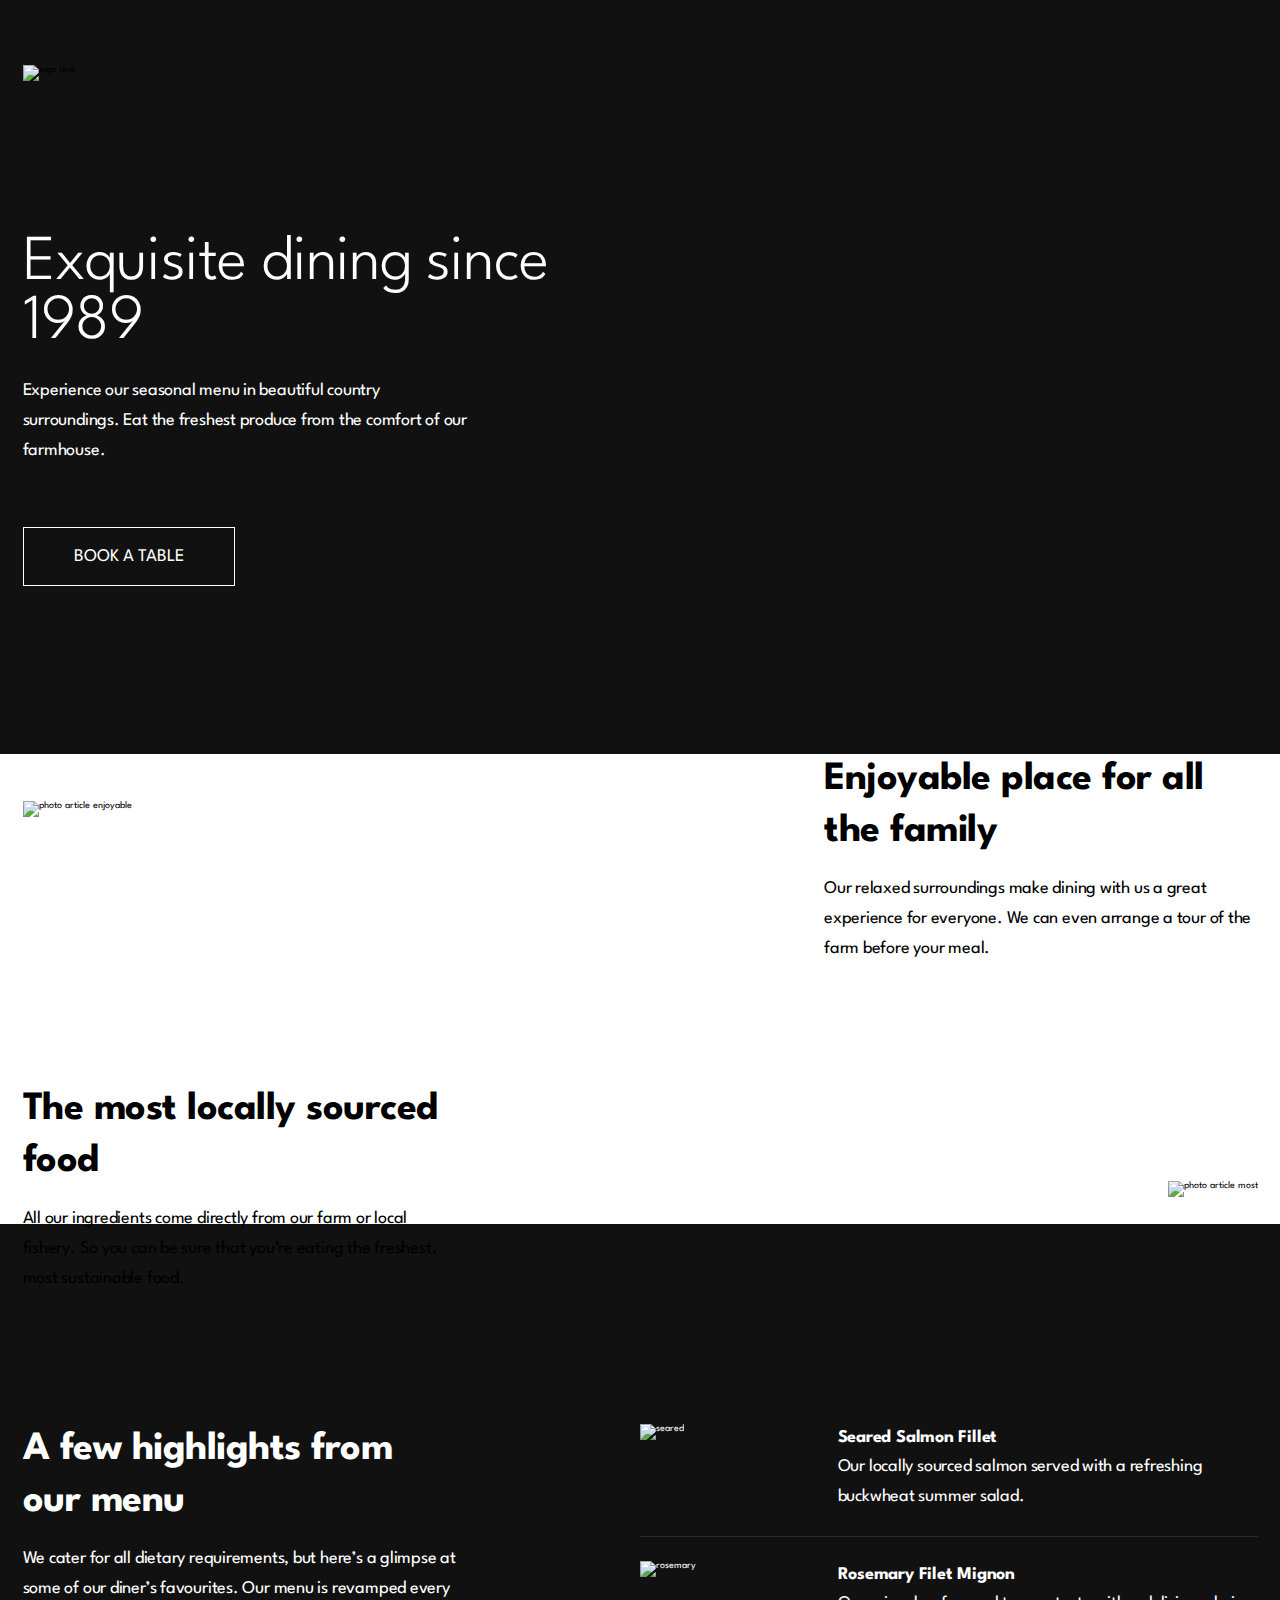
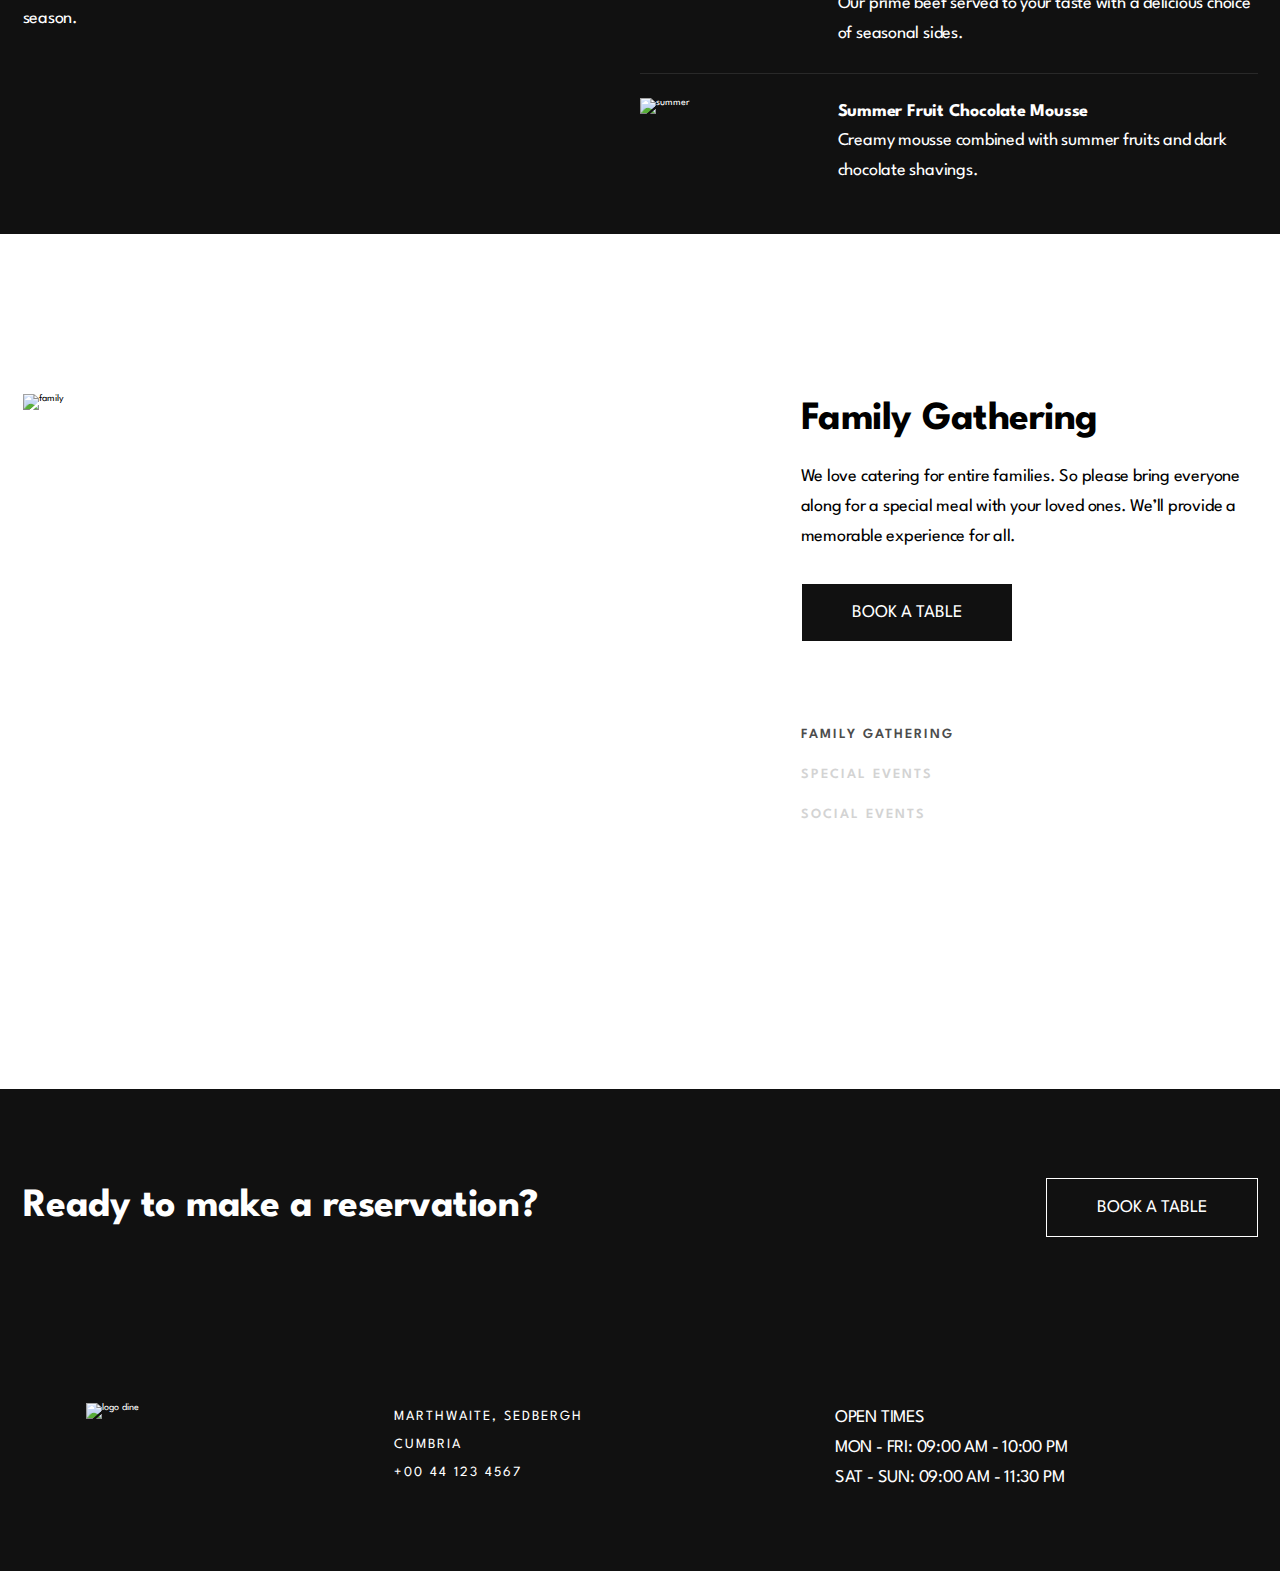
==== index.html @ a7078337 "finish tablet mobile" ====
<!DOCTYPE html>
<html lang="en">

<head>
    <meta charset="UTF-8">
    <meta name="viewport" content="width=device-width, initial-scale=1.0">
    <link href="https://fonts.googleapis.com/css2?family=Spartan:wght@100;200;300;400;500;600;700;800;900&display=swap"
        rel="stylesheet">
    <script src="https://code.jquery.com/jquery-3.5.1.slim.js"
        integrity="sha256-DrT5NfxfbHvMHux31Lkhxg42LY6of8TaYyK50jnxRnM=" crossorigin="anonymous"></script>
    <link rel="stylesheet" href="css/style.css">
    <title>Dine Restaurant</title>
</head>

<body>
    <header>
        <div class="background">

            <div class="max-container">

                <div class="title-header">
                    <figure>
                        <img src="img/dine.logo.svg" alt="logo dine">
                    </figure>
                    <h1>Exquisite dining
                        since 1989</h1>

                    <p>
                        Experience our seasonal menu in beautiful country surroundings. Eat the freshest produce from
                        the comfort of our farmhouse.
                    </p>

                </div>
                <a href="#" class="button">BOOK A TABLE</a>
            </div>
        </div>

    </header>

    <main>
        <div class="max-container">
            <article class="enjoy flex">
                <picture>
                    <source media="(max-width: 650px)" srcset="img/mobile/enjoy.png"> 
                    <source media="(max-width: 1024px)" srcset="img/tablet/enjoyable.png">
                     <img src="img/main-page/enjoyable.png" alt="photo article enjoyable">
                  </picture>
              
                <div class="little-article">
                    <h2>Enjoyable place
                        for all the family</h2>

                    <p>
                        Our relaxed surroundings make dining with us a great experience for everyone. We can even
                        arrange a tour of the farm before your meal.
                    </p>
                </div>
            </article>
            <article class="most flex">

                <div class="little-article">
                    <h2>The most locally sourced food</h2>

                    <p>
                        All our ingredients come directly from our farm or local fishery. So you can be sure that you’re
                        eating the freshest, most sustainable food. </p>
                </div>
                <picture>
                    <source media="(max-width: 650px)" srcset="img/mobile/most.png"> 
                    <source media="(max-width: 1024px)" srcset="img/tablet/most.png">
                    <img src="img/main-page/most.png" alt="photo article most">
                </picture>
            </article>

        </div>
        <div class="bg-black">
            <div class="flex highlights max-container">


                <article class="little-article">
                    <h2>A few highlights from our menu</h2>

                    <p>
                        We cater for all dietary requirements, but here’s a glimpse at some of our diner’s favourites.
                        Our menu is revamped every season. </p>
                </article>


                <article class="threearticle">
                    <div class=" flex seared border">
                        <picture>
                            <source media="(max-width: 650px)" srcset="img/mobile/seared.png"> 
                                
                                <img src="img/main-page/seared.png" alt="seared">
                        </picture>
                        <div>
                            <h3>Seared Salmon Fillet</h3>
                            <p>
                                Our locally sourced salmon served with a refreshing buckwheat summer salad.
                            </p>
                        </div>
                    </div>

                    <div class=" flex seared border">
                        <picture>
                            <source media="(max-width: 650px)" srcset="img/mobile/rosemary.png"> 

                            <img src="img/main-page/rosemary.png" alt="rosemary">
                        </picture>
                        <div>
                            <h3>Rosemary Filet Mignon</h3>
                            <p>
                                Our prime beef served to your taste with a delicious choice of seasonal sides.
                            </p>
                        </div>
                    </div>

                    <div class=" flex seared summer">
                        <picture>
                            <source media="(max-width: 650px)" srcset="img/mobile/summer.png"> 
                            <img src="img/main-page/summer.png" alt="summer">
                        </picture>
                        <div>
                            <h3>Summer Fruit Chocolate Mousse</h3>
                            <p>
                                Creamy mousse combined with summer fruits and dark chocolate shavings.
                            </p>
                        </div>
                    </div>
                </article>

            </div>
        </div>

        <div class="bg-family">
            <div class="family max-container flex">
                <picture class="img1">
                    <source media="(max-width: 650px)" srcset="img/mobile/family.png">
                    <source media="(max-width: 1024px)" srcset="img/tablet/family.png">
                    <img  src="img/main-page/family.png" alt="family">
                </picture>
                
                <picture class="none img2">
                    <source media="(max-width: 650px)" srcset="img/mobile/special.png">
                    <source media="(max-width: 1024px)" srcset="img/tablet/special.png">
                    <img  src="img/main-page/special.png" alt="special">
                </picture>
                
                <picture class="none img3">
                    <source media="(max-width: 650px)" srcset="img/mobile/social.png">
                    <source media="(max-width: 1024px)" srcset="img/tablet/social.png">
                    <img  src="img/main-page/social.png" alt="social">
                </picture>
                <article>
                    <div>
                        <h2> Family Gathering </h2>
                        <p>
                            We love catering for entire families. So please bring everyone along for a special meal with
                            your loved ones. We’ll provide a memorable experience for all.
                        </p>
                        <a href="#" class="button"> BOOK A TABLE</a>
                    </div>

                    <div id="myDIV">
                        <a href="#" class="btn btn1 active"> FAMILY GATHERING </a>
                        <a href="#" class="btn btn2"> SPECIAL EVENTS </a>
                        <a href="#" class="btn btn3"> SOCIAL EVENTS </a>
                    </div>
                </article>

            </div>
        </div>
        <div class="bg-reservation">
            <section class=" reservation max-container flex">
                <h2> Ready to make a reservation? </h2>
                <a href="#" class="button"> BOOK A TABLE</a>
            </section>
        </div>
        <div class="bg-footer">
            <footer class="max-container flex">
                <figure>
                    <img src="img/dine.logo.svg" alt="logo dine">
                </figure>
                <article class="flex">
                <div>
                    <address>
                        Marthwaite, Sedbergh
                    </address>

                    <address>
                        Cumbria
                    </address>
                    <address>
                        +00 44 123 4567
                    </address>
                </div>

                <div class="hours">
                    <p> OPEN TIMES</p>
                    <p> MON - FRI: 09:00 AM - 10:00 PM</p>
                    <p> SAT - SUN: 09:00 AM - 11:30 PM</p>

                </div>
            </article>
            </footer>
        </div>

    </main>
    <script src="js/main.js"></script>
    <script src="js/jquery.js"></script>
</body>

</html>
---- css/style.css ----
/*! minireset.css v0.0.6 | MIT License | github.com/jgthms/minireset.css */
html, body, p, ol, ul, li, dl, dt, dd, blockquote, figure, fieldset, legend, textarea, pre, iframe, hr, h1, h2, h3, h4, h5, h6 {
  margin: 0;
  padding: 0;
}

h1, h2, h3, h4, h5, h6 {
  font-size: 100%;
  font-weight: normal;
}

ul {
  list-style: none;
}

button, input, select, textarea {
  margin: 0;
}

html {
  box-sizing: border-box;
}

*, *::before, *::after {
  box-sizing: inherit;
}

img, video {
  height: auto;
  max-width: 100%;
}

iframe {
  border: 0;
}

table {
  border-collapse: collapse;
  border-spacing: 0;
}

td, th {
  padding: 0;
}

td:not([align]), th:not([align]) {
  text-align: left;
}

html {
  box-sizing: border-box;
  font-size: 62.5%;
}

*, *:before, *:after {
  box-sizing: inherit;
}

body {
  max-width: 1400px;
  font-family: "Spartan", sans-serif;
}

P {
  letter-spacing: -0.22px;
  line-height: 3rem;
}

p, a {
  font-size: 1.8rem;
}

h1 {
  font-size: 6.4rem;
  color: white;
  padding-bottom: 2.4rem;
  font-weight: 300;
  letter-spacing: -0.8px;
}

h2 {
  font-size: 4rem;
  font-weight: 700;
  line-height: 5.2rem;
  letter-spacing: -0.5px;
  padding-bottom: 1.6rem;
}

h3 {
  font-size: 1.8rem;
  font-weight: 700;
  line-height: 2.8rem;
  letter-spacing: -0.225px;
}

a {
  text-decoration: none;
}

.btn {
  font-size: 1.4rem;
  font-weight: 600;
  line-height: 2.8rem;
  letter-spacing: 2px;
  margin-bottom: 1.2rem;
  display: block;
  position: relative;
  color: lightgrey;
}
.btn:hover {
  color: #4c4c4c;
}

/* Style the active class, and buttons on mouse-over */
.active {
  color: #4c4c4c;
  /* background: url('tiret-h3.png') no-repeat; */
}

.active::before {
  content: url("../img/main-page/tiret-h3.png");
  position: absolute;
  left: -23.8rem;
}

.none {
  display: none;
}

.bg-black {
  background-color: #111111;
  margin-top: -7rem;
}

.bg-family {
  background: url("../img/main-page/Rectangle.svg") no-repeat;
  background-position-x: -45rem;
  position: relative;
}
.bg-family::before {
  content: url("../img/main-page/barre.png");
  position: absolute;
  top: 11rem;
  left: 3rem;
}

.flex {
  display: flex;
  flex-direction: row;
  flex-wrap: wrap;
}

.max-container {
  max-width: 1235px;
  margin: 0 auto;
}

.button {
  text-decoration: none;
  color: white;
  border: 1px solid;
  padding: 2rem 5rem;
  transition: all 0.5s;
  font-size: 500;
  background: #111111;
}
.button:hover {
  background: white;
  color: #111111;
}

.background {
  background: url("../img/main-page/bg-header.png") no-repeat;
  background-position: top right;
  padding-bottom: 18.9rem;
}

.little-article {
  width: 35.1%;
  position: relative;
}
.little-article::before {
  content: url("../img/main-page/branch-h2.svg");
  position: absolute;
  top: -10rem;
}

header {
  background-color: #111111;
}
header figure {
  padding-top: 6.5rem;
  padding-bottom: 15.3rem;
}
header .title-header {
  width: 52%;
  padding-bottom: 8.2rem;
}
header .title-header p {
  width: 70%;
  color: white;
}

.enjoy {
  justify-content: space-between;
  align-items: center;
  background: url("../img/main-page/Rectangle.svg") no-repeat;
  background-position: -14% 77%;
  margin-bottom: 12rem;
}
.enjoy picture {
  margin-top: -10rem;
}
.enjoy picture img {
  box-shadow: 0px 75px 100px -50px rgba(56, 66, 85, 0.5);
}

.most {
  position: relative;
  justify-content: space-between;
  align-items: center;
  background: url("../img/main-page/Rectangle1.svg") no-repeat;
  background-position: right bottom;
}
.most::before {
  content: url("../img/main-page/barre.png");
  position: absolute;
  right: 0;
}
.most picture {
  margin-top: 0rem;
}
.most picture img {
  box-shadow: 0px 75px 100px -50px rgba(56, 66, 85, 0.5);
}

.highlights {
  padding-top: 20rem;
  color: white;
  justify-content: space-between;
  align-items: flex-start;
}
.highlights .threearticle {
  width: 50%;
}
.highlights .threearticle .seared {
  justify-content: space-between;
  margin-bottom: 2.4rem;
  padding-bottom: 2.4rem;
}
.highlights .threearticle .seared div {
  width: 68%;
}
.highlights .threearticle .seared picture {
  background: url("../img/main-page/one-barre.png") no-repeat;
  background-position: 100% 12%;
  width: 26%;
}

.border {
  border-bottom: 1px solid rgba(255, 255, 255, 0.1);
}

.family {
  justify-content: space-between;
  padding: 16rem 0;
}
.family picture img {
  box-shadow: 0px 75px 100px -50px rgba(56, 66, 85, 0.5);
}
.family article {
  width: 37%;
}
.family article div {
  margin-bottom: 10rem;
}
.family article div p {
  margin-bottom: 5.2rem;
}

.bg-reservation {
  background: url("../img/main-page/reservation.png") no-repeat;
  background-color: #111111;
}

.reservation {
  display: flex;
  justify-content: space-between;
  align-items: center;
  color: white;
}
.reservation h2 {
  padding: 9.2rem 0;
}
.reservation a {
  background: transparent;
}

.bg-footer {
  background: #111111;
}

footer {
  color: white;
  padding: 7.8rem 0;
  justify-content: space-around;
}
footer article {
  width: 75%;
  justify-content: space-around;
}
footer address {
  font-style: normal;
  font-size: 1.4rem;
  font-weight: 400;
  line-height: 2.8rem;
  text-transform: uppercase;
  letter-spacing: 2px;
}

@media screen and (max-width: 1024px) {
  .background {
    background: url("../img/tablet/bg-header.png") no-repeat;
    background-position: top center;
    text-align: center;
  }

  header .title-header {
    width: 71%;
    text-align: center;
    padding-top: 42%;
    margin: 0 auto;
  }
  header .title-header figure {
    padding-bottom: 3.2rem;
  }
  header .title-header p {
    width: 100%;
  }

  .enjoy {
    background: url("../img/tablet/Rectangle.png") no-repeat;
    background-position: center left;
    flex-direction: column;
  }
  .enjoy picture {
    margin-bottom: 15rem;
  }

  .most {
    flex-direction: column-reverse;
    margin-bottom: 12rem;
    background: url("../img/tablet/Rectangle2.png") no-repeat;
    background-position: bottom right;
  }
  .most::before {
    top: 22rem;
  }
  .most picture {
    margin-bottom: 15rem;
  }

  .little-article {
    width: 59%;
    margin: 0 auto;
  }
  .little-article::before {
    left: 40%;
  }
  .little-article h2 {
    width: 84%;
    margin: 0 auto;
  }

  .bg-black {
    margin: 0;
    text-align: center;
  }

  .highlights .threearticle {
    margin: 2.6rem auto;
    width: 88%;
  }

  .bg-family {
    text-align: center;
  }

  .family {
    flex-direction: column;
  }
  .family article {
    margin: 0 auto;
    display: flex;
    flex-direction: column-reverse;
    width: 85%;
  }
  .family article div:nth-child(1) {
    width: 70%;
    margin: 0 auto;
  }
  .family article #myDIV {
    margin-top: 5.6rem;
    display: flex;
    justify-content: space-between;
  }
  .family article #myDIV .active::before {
    bottom: -1.8rem;
    left: 21%;
  }

  .bg-reservation {
    background: url("../img/tablet/reservation.png") no-repeat;
    background-color: #111111;
    padding-bottom: 5rem;
  }

  .reservation {
    flex-direction: column;
  }
  .reservation h2 {
    padding-bottom: 1.5rem;
    padding-top: 5rem;
  }

  footer article {
    flex-direction: column;
    justify-content: start;
    width: 60%;
  }
  footer article div:nth-child(1) {
    margin-bottom: 3.2rem;
  }
}
@media screen and (max-width: 650px) {
  h1, h2 {
    font-size: 3.2rem;
  }

  p {
    font-size: 1.5rem;
  }

  .background {
    background: url("../img/mobile/bgheader.png") no-repeat;
  }

  header .title-header {
    width: 88%;
  }

  header figure {
    padding-top: 9.5rem;
  }

  .enjoy picture {
    margin-bottom: 7rem;
  }

  .little-article {
    width: 100%;
    text-align: center;
  }
  .little-article::before {
    top: -4rem;
  }
  .little-article p {
    width: 92%;
    margin: 0 auto;
  }

  .most {
    background: none;
  }
  .most picture {
    margin-bottom: 10rem;
  }
  .most::before {
    display: none;
  }

  .highlights {
    padding-top: 10rem;
  }
  .highlights .threearticle div {
    flex-direction: column;
  }
  .highlights .threearticle .seared picture {
    background: none;
    width: 100%;
  }
  .highlights .threearticle .seared div {
    width: 95%;
    margin: 2rem auto;
  }

  .bg-family::before {
    content: none;
  }

  .family {
    padding: 7rem 0;
  }
  .family article {
    width: 100%;
  }
  .family article div:nth-child(1) {
    width: 99%;
  }
  .family article #myDIV {
    flex-direction: column;
  }
  .family article #myDIV .active::before {
    bottom: -1rem;
    left: 33%;
  }

  .reservation h2 {
    text-align: center;
  }

  footer figure {
    margin-bottom: 4rem;
  }

  footer, footer article {
    flex-direction: column;
    align-items: center;
    text-align: center;
  }
}

/*# sourceMappingURL=style.css.map */
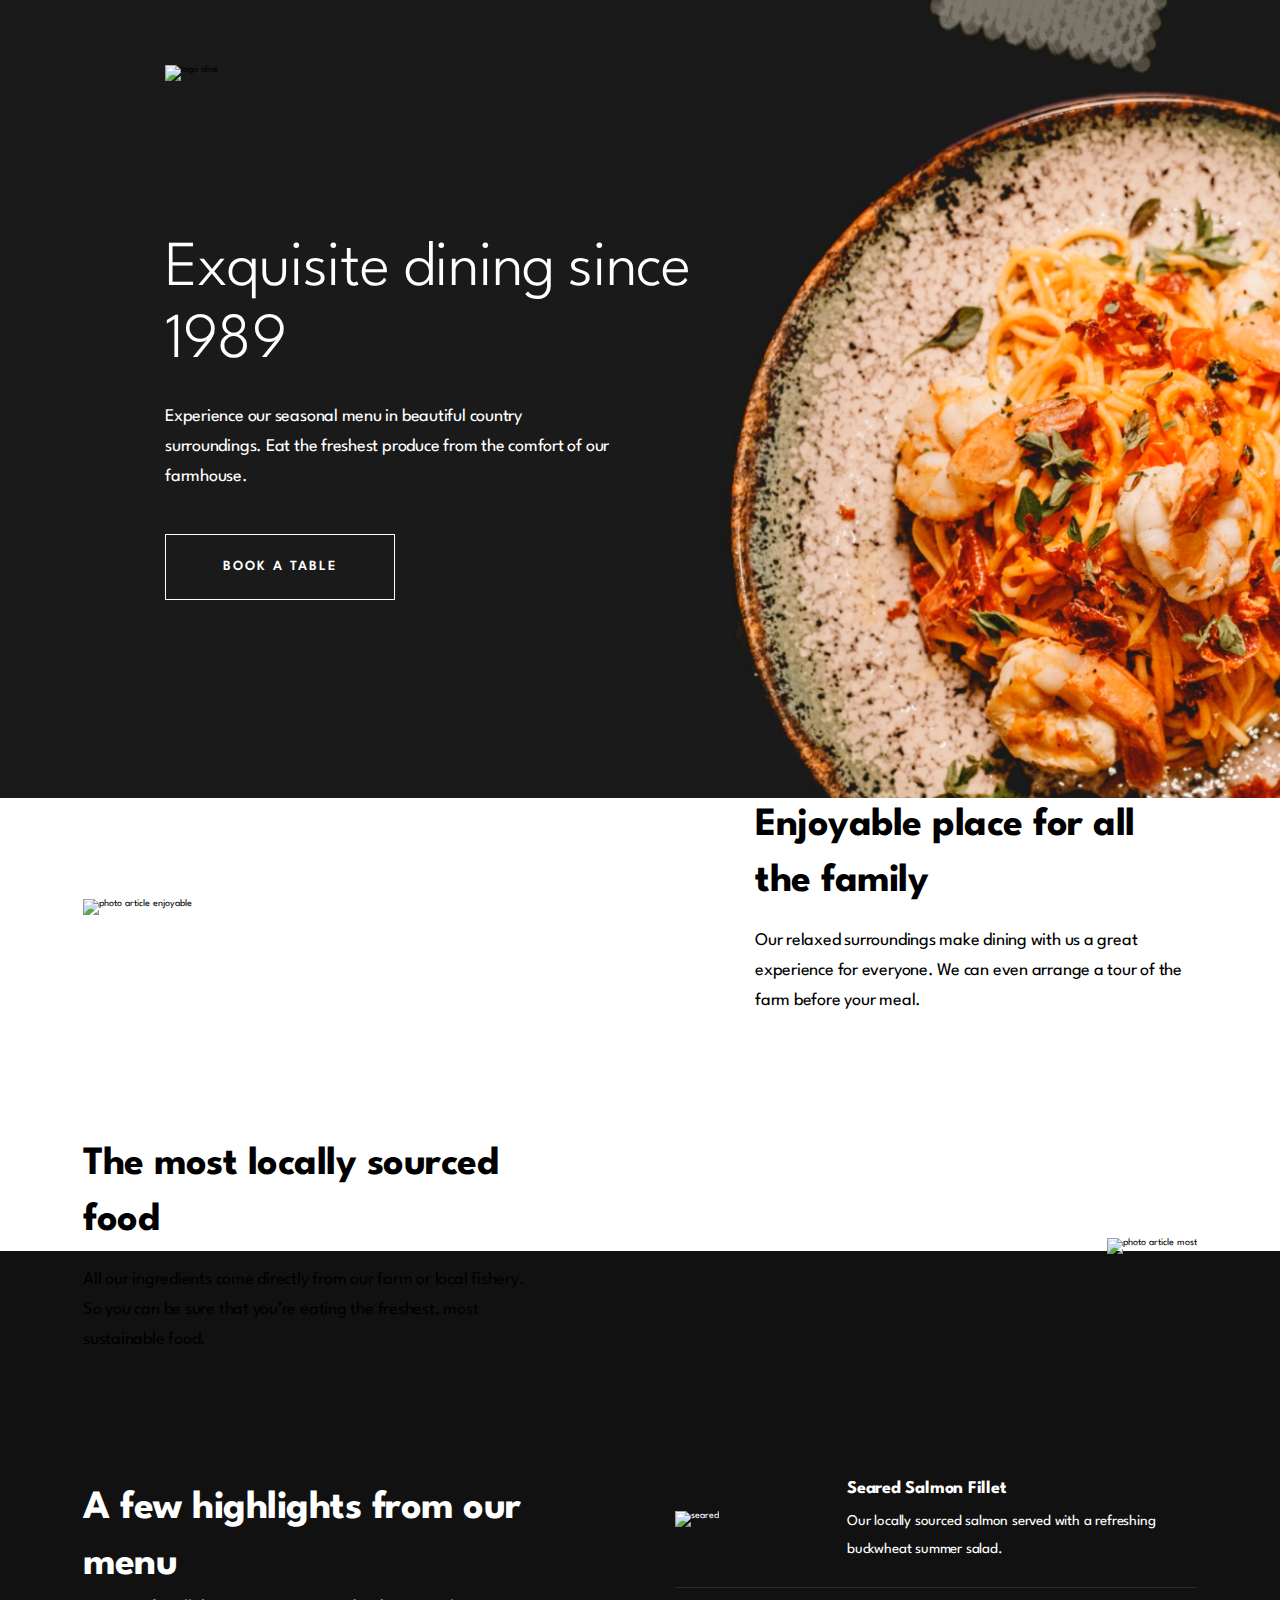
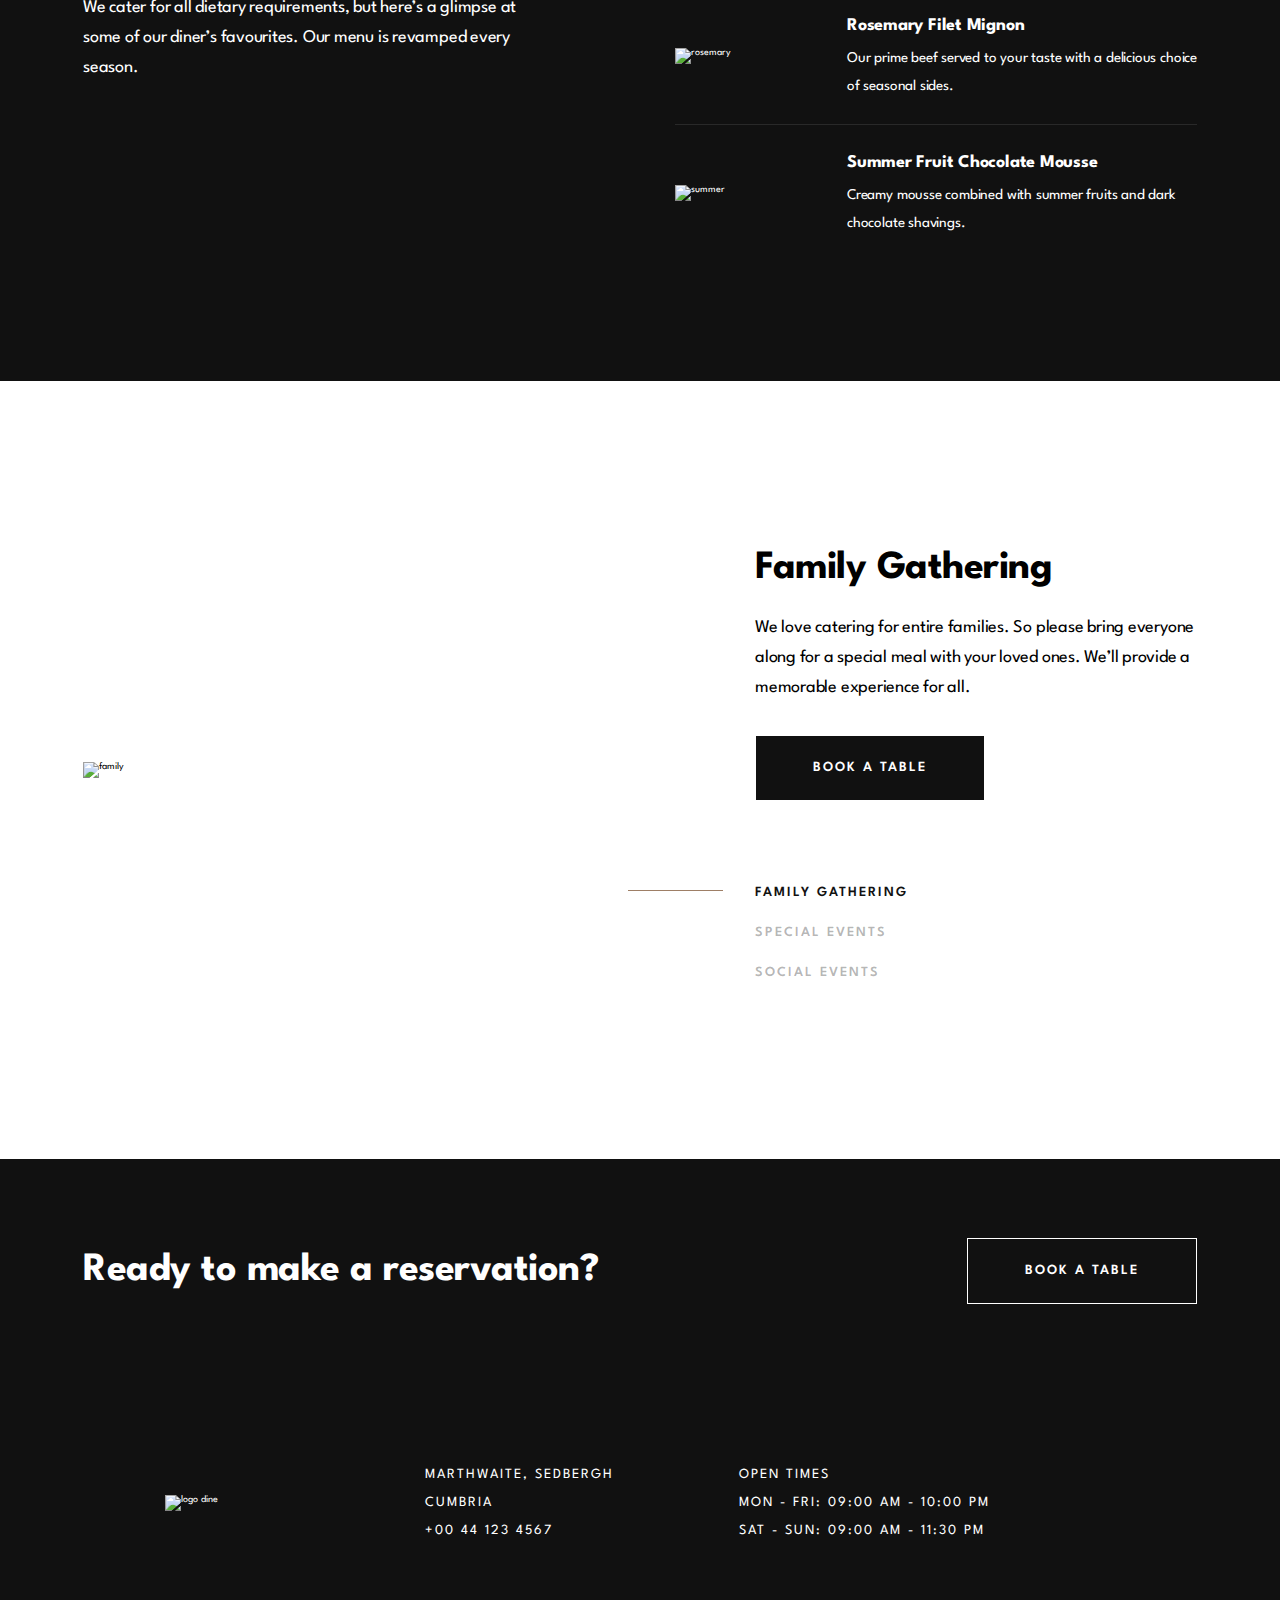
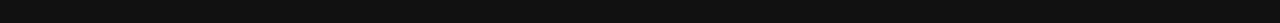
==== commit 2ddd5bf5: "bem" ====
--- a/index.html
+++ b/index.html
@@ -15,39 +15,33 @@
 <body>
     <header>
         <div class="background">
-
-            <div class="max-container">
-
-                <div class="title-header">
-                    <figure>
+            <div class="background__container">
+                    <figure class="background__title-header__logo">
                         <img src="img/dine.logo.svg" alt="logo dine">
                     </figure>
-                    <h1>Exquisite dining
+                    <h1 class="background__heading-1">Exquisite dining 
                         since 1989</h1>
-
-                    <p>
+                    <p class="background__para">
                         Experience our seasonal menu in beautiful country surroundings. Eat the freshest produce from
                         the comfort of our farmhouse.
                     </p>
-
-                </div>
-                <a href="#" class="button">BOOK A TABLE</a>
+                <a href="#" class="btn btn--background ">BOOK A TABLE</a>
             </div>
         </div>
 
     </header>
 
     <main>
-        <div class="max-container">
-            <article class="enjoy flex">
-                <picture>
+        <section class="twobox">
+            <article class="twobox__container-enjoy flexbox max-width">
+                <picture class="twobox__container-enjoy__picture">
                     <source media="(max-width: 650px)" srcset="img/mobile/enjoy.png"> 
-                    <source media="(max-width: 1024px)" srcset="img/tablet/enjoyable.png">
+                    <source media="(max-width: 1150px)" srcset="img/tablet/enjoyable.png">
                      <img src="img/main-page/enjoyable.png" alt="photo article enjoyable">
                   </picture>
               
-                <div class="little-article">
-                    <h2>Enjoyable place
+                <div class="container-article">
+                    <h2 class="heading-2">Enjoyable place
                         for all the family</h2>
 
                     <p>
@@ -56,29 +50,29 @@
                     </p>
                 </div>
             </article>
-            <article class="most flex">
-
-                <div class="little-article">
-                    <h2>The most locally sourced food</h2>
+            <article class="twobox__container-most flexbox max-width">
+
+                <div class="container-article">
+                    <h2 class="heading-2">The most locally sourced food</h2>
 
                     <p>
                         All our ingredients come directly from our farm or local fishery. So you can be sure that you’re
                         eating the freshest, most sustainable food. </p>
                 </div>
-                <picture>
+                <picture class="twobox__container-most__picture">
                     <source media="(max-width: 650px)" srcset="img/mobile/most.png"> 
-                    <source media="(max-width: 1024px)" srcset="img/tablet/most.png">
+                    <source media="(max-width: 1150px)" srcset="img/tablet/most.png">
                     <img src="img/main-page/most.png" alt="photo article most">
                 </picture>
             </article>
-
-        </div>
-        <div class="bg-black">
-            <div class="flex highlights max-container">
-
-
-                <article class="little-article">
-                    <h2>A few highlights from our menu</h2>
+        </section>
+
+        <section class="highlights ">
+            <div class="highlights__container flexbox max-width">
+
+
+                <article class="container-article">
+                    <h2 class="heading-black-2">A few highlights from our menu</h2>
 
                     <p>
                         We cater for all dietary requirements, but here’s a glimpse at some of our diner’s favourites.
@@ -86,43 +80,44 @@
                 </article>
 
 
-                <article class="threearticle">
-                    <div class=" flex seared border">
-                        <picture>
+                <article class="highlights__seared">
+
+                    <div class="highlights__seared__items flexbox">
+                        <picture class="highlights__seared__items__picture">
                             <source media="(max-width: 650px)" srcset="img/mobile/seared.png"> 
                                 
                                 <img src="img/main-page/seared.png" alt="seared">
                         </picture>
-                        <div>
-                            <h3>Seared Salmon Fillet</h3>
-                            <p>
+                        <div class="highlights__seared__items__description">
+                            <h3 class="h3-title">Seared Salmon Fillet</h3>
+                            <p class="highlights-seared-para">
                                 Our locally sourced salmon served with a refreshing buckwheat summer salad.
                             </p>
                         </div>
                     </div>
 
-                    <div class=" flex seared border">
-                        <picture>
+                    <div class=" highlights__seared__items flexbox border">
+                        <picture class="highlights__seared__items__picture">
                             <source media="(max-width: 650px)" srcset="img/mobile/rosemary.png"> 
 
                             <img src="img/main-page/rosemary.png" alt="rosemary">
                         </picture>
-                        <div>
-                            <h3>Rosemary Filet Mignon</h3>
-                            <p>
+                        <div class="highlights__seared__items__description">
+                            <h3 class="h3-title">Rosemary Filet Mignon</h3>
+                            <p class="highlights-seared-para">
                                 Our prime beef served to your taste with a delicious choice of seasonal sides.
                             </p>
                         </div>
                     </div>
 
-                    <div class=" flex seared summer">
-                        <picture>
+                    <div class=" highlights__seared__items flexbox">
+                        <picture class="highlights__seared__items__picture">
                             <source media="(max-width: 650px)" srcset="img/mobile/summer.png"> 
                             <img src="img/main-page/summer.png" alt="summer">
                         </picture>
-                        <div>
-                            <h3>Summer Fruit Chocolate Mousse</h3>
-                            <p>
+                        <div class="highlights__seared__items__description">
+                            <h3 class="h3-title">Summer Fruit Chocolate Mousse</h3>
+                            <p class="highlights-seared-para">
                                 Creamy mousse combined with summer fruits and dark chocolate shavings.
                             </p>
                         </div>
@@ -130,75 +125,77 @@
                 </article>
 
             </div>
-        </div>
-
-        <div class="bg-family">
-            <div class="family max-container flex">
-                <picture class="img1">
+        </section>
+
+        <section class="family">
+            <div class="family__container flexbox max-width">
+
+                <picture class="family__container-img1">
                     <source media="(max-width: 650px)" srcset="img/mobile/family.png">
-                    <source media="(max-width: 1024px)" srcset="img/tablet/family.png">
+                    <source media="(max-width: 1150px)" srcset="img/tablet/family.png">
                     <img  src="img/main-page/family.png" alt="family">
                 </picture>
                 
-                <picture class="none img2">
+                <picture class="display-none family__container-img2">
                     <source media="(max-width: 650px)" srcset="img/mobile/special.png">
-                    <source media="(max-width: 1024px)" srcset="img/tablet/special.png">
+                    <source media="(max-width: 1150px)" srcset="img/tablet/special.png">
                     <img  src="img/main-page/special.png" alt="special">
                 </picture>
                 
-                <picture class="none img3">
+                <picture class="display-none family__container-img3">
                     <source media="(max-width: 650px)" srcset="img/mobile/social.png">
-                    <source media="(max-width: 1024px)" srcset="img/tablet/social.png">
+                    <source media="(max-width: 1150px)" srcset="img/tablet/social.png">
                     <img  src="img/main-page/social.png" alt="social">
                 </picture>
-                <article>
-                    <div>
-                        <h2> Family Gathering </h2>
+                <article class="family__gathering">
+
+                    <div class="container-article">
+                        <h2 class="heading-2"> Family Gathering </h2>
                         <p>
                             We love catering for entire families. So please bring everyone along for a special meal with
                             your loved ones. We’ll provide a memorable experience for all.
                         </p>
-                        <a href="#" class="button"> BOOK A TABLE</a>
-                    </div>
-
-                    <div id="myDIV">
-                        <a href="#" class="btn btn1 active"> FAMILY GATHERING </a>
-                        <a href="#" class="btn btn2"> SPECIAL EVENTS </a>
-                        <a href="#" class="btn btn3"> SOCIAL EVENTS </a>
+                        <a href="#" class="btn btn-black"> BOOK A TABLE</a>
+                    </div>
+
+                    <div class="buttons">
+                        <a href="#" class=" btn-family family__container-btn1 active"> FAMILY GATHERING </a>
+                        <a href="#" class=" btn-family family__container-btn2"> SPECIAL EVENTS </a>
+                        <a href="#" class=" btn-family family__container-btn3"> SOCIAL EVENTS </a>
                     </div>
                 </article>
 
             </div>
-        </div>
-        <div class="bg-reservation">
-            <section class=" reservation max-container flex">
+        </section>
+        <section class="reservation">
+            <div class=" reservation__container flexbox max-width">
                 <h2> Ready to make a reservation? </h2>
-                <a href="#" class="button"> BOOK A TABLE</a>
-            </section>
-        </div>
-        <div class="bg-footer">
-            <footer class="max-container flex">
-                <figure>
+                <a href="#" class="btn"> BOOK A TABLE</a>
+            </div>
+        </section>
+        <div class="footer">
+            <footer class="footer__container flexbox max-width">
+                <figure class="footer__container__picture">
                     <img src="img/dine.logo.svg" alt="logo dine">
                 </figure>
-                <article class="flex">
-                <div>
-                    <address>
+                <article class=" footer__address flexbox">
+                <div class="footer__address__container">
+                    <address class="para-footer">
                         Marthwaite, Sedbergh
                     </address>
 
-                    <address>
+                    <address class="para-footer">
                         Cumbria
                     </address>
-                    <address>
+                    <address class="para-footer">
                         +00 44 123 4567
                     </address>
                 </div>
 
                 <div class="hours">
-                    <p> OPEN TIMES</p>
-                    <p> MON - FRI: 09:00 AM - 10:00 PM</p>
-                    <p> SAT - SUN: 09:00 AM - 11:30 PM</p>
+                    <p class="para-footer"> OPEN TIMES</p>
+                    <p class="para-footer"> MON - FRI: 09:00 AM - 10:00 PM</p>
+                    <p class="para-footer"> SAT - SUN: 09:00 AM - 11:30 PM</p>
 
                 </div>
             </article>
--- a/css/style.css
+++ b/css/style.css
@@ -56,34 +56,52 @@
   box-sizing: inherit;
 }
 
+:root {
+  --color-beaver: rgba(158, 127, 102, 1);
+  --color-codGray: rgba(17, 17, 17, 1);
+  --mirage: rgba(23, 25 ,43, 1);
+  --ebonyCLay: rgba(36, 43, 55, 1);
+  --shuttleGray: rgba(92, 103, 121);
+}
+
 body {
-  max-width: 1400px;
   font-family: "Spartan", sans-serif;
 }
 
-P {
-  letter-spacing: -0.22px;
+.max-width {
+  max-width: 1114px;
+  margin: 0 auto;
+}
+
+p {
+  font-size: 1.8rem;
+  font-weight: 400;
   line-height: 3rem;
-}
-
-p, a {
-  font-size: 1.8rem;
+  letter-spacing: -0.225px;
+}
+
+.para-footer {
+  font-size: 1.4rem;
+  font-weight: 400;
+  line-height: 2.8rem;
+  text-transform: uppercase;
+  letter-spacing: 2px;
+  font-style: normal;
 }
 
 h1 {
   font-size: 6.4rem;
-  color: white;
-  padding-bottom: 2.4rem;
   font-weight: 300;
+  line-height: 7.2rem;
   letter-spacing: -0.8px;
+  color: white;
 }
 
 h2 {
   font-size: 4rem;
   font-weight: 700;
-  line-height: 5.2rem;
+  line-height: 5.6rem;
   letter-spacing: -0.5px;
-  padding-bottom: 1.6rem;
 }
 
 h3 {
@@ -93,441 +111,322 @@
   letter-spacing: -0.225px;
 }
 
-a {
-  text-decoration: none;
+.h3-title {
+  font-size: 1.8rem;
+  font-weight: 700;
+  line-height: 2.8rem;
+  letter-spacing: -0.225px;
+  margin-bottom: 0.4rem;
+}
+
+.highlights-seared-para {
+  font-size: 1.5rem;
+  font-weight: 400;
+  line-height: 28px;
+  letter-spacing: -0.1875px;
 }
 
 .btn {
   font-size: 1.4rem;
   font-weight: 600;
-  line-height: 2.8rem;
+  line-height: 16px;
   letter-spacing: 2px;
-  margin-bottom: 1.2rem;
-  display: block;
+  padding: 2.4rem 5.7rem;
+  text-decoration: none;
+  border: 1px solid white;
+  color: white;
+  transition: all 0.5s;
+}
+.btn:hover {
+  background: white;
+  color: black;
+  border: 1px black solid;
+}
+
+.btn-black {
+  display: inline-block;
+  background-color: var(--color-codGray);
+  margin-top: 3.2rem;
+}
+
+.container-article {
+  max-width: 44.2rem;
   position: relative;
-  color: lightgrey;
-}
-.btn:hover {
-  color: #4c4c4c;
-}
-
-/* Style the active class, and buttons on mouse-over */
-.active {
-  color: #4c4c4c;
-  /* background: url('tiret-h3.png') no-repeat; */
-}
-
-.active::before {
-  content: url("../img/main-page/tiret-h3.png");
+}
+.container-article::before {
+  content: url("../img/main-page/branch-h2.svg");
   position: absolute;
-  left: -23.8rem;
-}
-
-.none {
-  display: none;
-}
-
-.bg-black {
-  background-color: #111111;
-  margin-top: -7rem;
-}
-
-.bg-family {
-  background: url("../img/main-page/Rectangle.svg") no-repeat;
-  background-position-x: -45rem;
-  position: relative;
-}
-.bg-family::before {
-  content: url("../img/main-page/barre.png");
-  position: absolute;
-  top: 11rem;
-  left: 3rem;
-}
-
-.flex {
+  top: -4.8rem;
+}
+.container-article .heading-2 {
+  margin-bottom: 1.6rem;
+}
+
+.flexbox {
   display: flex;
   flex-direction: row;
   flex-wrap: wrap;
-}
-
-.max-container {
-  max-width: 1235px;
-  margin: 0 auto;
-}
-
-.button {
-  text-decoration: none;
-  color: white;
-  border: 1px solid;
-  padding: 2rem 5rem;
-  transition: all 0.5s;
-  font-size: 500;
-  background: #111111;
-}
-.button:hover {
-  background: white;
-  color: #111111;
+  align-items: center;
+  justify-content: space-between;
+}
+
+.flexbox-column {
+  display: flex;
+  flex-direction: column;
+  flex-wrap: wrap;
+}
+
+.display-none {
+  display: none;
 }
 
 .background {
   background: url("../img/main-page/bg-header.png") no-repeat;
   background-position: top right;
-  padding-bottom: 18.9rem;
-}
-
-.little-article {
-  width: 35.1%;
+  background-size: contain;
+  background-color: #1a1a1a;
+  padding-top: 6.5rem;
+  padding-left: 16.5rem;
+}
+.background__container {
+  max-width: 54.5rem;
+  padding-bottom: 19.8rem;
+}
+.background__container .background__heading-1 {
+  padding-top: 15.3rem;
+}
+.background__container .background__para {
+  padding-top: 2.4rem;
+  color: white;
+  max-width: 445px;
+}
+.background__container .btn--background {
+  display: inline-block;
+  margin-top: 4.2rem;
+}
+
+.twobox {
   position: relative;
-}
-.little-article::before {
-  content: url("../img/main-page/branch-h2.svg");
+  background-image: url("../img/main-page/Rectangle.svg"), url("../img/main-page/Rectangle1.svg");
+  background-repeat: no-repeat;
+  background-position-y: 24.2rem, 91.1%;
+  background-position-x: left, right;
+}
+.twobox__container-enjoy {
+  margin-bottom: 12.1rem;
+}
+.twobox__container-enjoy__picture img {
+  margin-top: -7rem;
+}
+
+.twobox__container-most__picture {
+  position: relative;
+}
+.twobox__container-most__picture::before {
   position: absolute;
-  top: -10rem;
-}
-
-header {
-  background-color: #111111;
-}
-header figure {
-  padding-top: 6.5rem;
-  padding-bottom: 15.3rem;
-}
-header .title-header {
-  width: 52%;
-  padding-bottom: 8.2rem;
-}
-header .title-header p {
-  width: 70%;
-  color: white;
-}
-
-.enjoy {
-  justify-content: space-between;
-  align-items: center;
+  top: 28.2rem;
+  right: -10rem;
+}
+
+.border {
+  border-top: 1px solid rgba(255, 255, 255, 0.1);
+  border-bottom: 1px solid rgba(255, 255, 255, 0.1);
+}
+
+.highlights {
+  background-color: var(--color-codGray);
+  margin-top: -10.4rem;
+  color: white;
+}
+.highlights__container {
+  padding-top: 20rem;
+  align-items: baseline;
+}
+.highlights__seared {
+  margin-bottom: 12rem;
+}
+.highlights__seared__items {
+  max-width: 54rem;
+  padding: 2.4rem 0;
+}
+.highlights__seared__items__picture {
+  background: url("../img/main-page/one-barre.png") no-repeat;
+  background-position: right 1.8rem;
+  width: 15rem;
+  margin-right: 2.2rem;
+}
+.highlights__seared__items__description {
+  max-width: 35rem;
+}
+
+.family {
   background: url("../img/main-page/Rectangle.svg") no-repeat;
-  background-position: -14% 77%;
-  margin-bottom: 12rem;
-}
-.enjoy picture {
-  margin-top: -10rem;
-}
-.enjoy picture img {
-  box-shadow: 0px 75px 100px -50px rgba(56, 66, 85, 0.5);
-}
-
-.most {
+  background-position: top left;
+}
+.family__container {
+  padding: 16rem 0;
+}
+.family__container picture {
   position: relative;
-  justify-content: space-between;
-  align-items: center;
-  background: url("../img/main-page/Rectangle1.svg") no-repeat;
-  background-position: right bottom;
-}
-.most::before {
-  content: url("../img/main-page/barre.png");
+}
+.family__container picture::before {
   position: absolute;
-  right: 0;
-}
-.most picture {
-  margin-top: 0rem;
-}
-.most picture img {
-  box-shadow: 0px 75px 100px -50px rgba(56, 66, 85, 0.5);
-}
-
-.highlights {
-  padding-top: 20rem;
-  color: white;
-  justify-content: space-between;
-  align-items: flex-start;
-}
-.highlights .threearticle {
-  width: 50%;
-}
-.highlights .threearticle .seared {
-  justify-content: space-between;
-  margin-bottom: 2.4rem;
-  padding-bottom: 2.4rem;
-}
-.highlights .threearticle .seared div {
-  width: 68%;
-}
-.highlights .threearticle .seared picture {
-  background: url("../img/main-page/one-barre.png") no-repeat;
-  background-position: 100% 12%;
-  width: 26%;
-}
-
-.border {
-  border-bottom: 1px solid rgba(255, 255, 255, 0.1);
-}
-
-.family {
-  justify-content: space-between;
-  padding: 16rem 0;
-}
-.family picture img {
-  box-shadow: 0px 75px 100px -50px rgba(56, 66, 85, 0.5);
-}
-.family article {
-  width: 37%;
-}
-.family article div {
-  margin-bottom: 10rem;
-}
-.family article div p {
-  margin-bottom: 5.2rem;
-}
-
-.bg-reservation {
+  top: -3.8rem;
+  left: -3rem;
+}
+.family .buttons {
+  margin-top: 7.8rem;
+}
+.family .buttons a {
+  display: block;
+  font-size: 14px;
+  font-weight: 600;
+  line-height: 28px;
+  letter-spacing: 2px;
+  text-decoration: none;
+  color: rgba(1, 1, 1, 0.3);
+  margin-bottom: 1.2rem;
+  transition: all 0.5s;
+}
+.family .buttons a:hover {
+  color: var(--color-codGray);
+}
+.family .buttons .active {
+  position: relative;
+  color: var(--color-codGray);
+}
+.family .buttons .active::before {
+  content: url("../img/main-page/longbarre.png");
+  position: absolute;
+  top: -0.5rem;
+  left: -12.7rem;
+}
+
+.reservation {
+  color: white;
   background: url("../img/main-page/reservation.png") no-repeat;
-  background-color: #111111;
-}
-
-.reservation {
-  display: flex;
-  justify-content: space-between;
-  align-items: center;
-  color: white;
-}
-.reservation h2 {
-  padding: 9.2rem 0;
-}
-.reservation a {
-  background: transparent;
-}
-
-.bg-footer {
-  background: #111111;
-}
-
-footer {
-  color: white;
+  background-size: contain;
+  background-color: var(--color-codGray);
+}
+.reservation__container {
+  text-align: center;
+  padding: 7.9rem 0;
+}
+
+.footer {
+  background: var(--color-codGray);
+  color: white;
+}
+.footer__container {
   padding: 7.8rem 0;
-  justify-content: space-around;
-}
-footer article {
-  width: 75%;
-  justify-content: space-around;
-}
-footer address {
-  font-style: normal;
-  font-size: 1.4rem;
-  font-weight: 400;
-  line-height: 2.8rem;
-  text-transform: uppercase;
-  letter-spacing: 2px;
-}
-
-@media screen and (max-width: 1024px) {
+  justify-content: space-evenly;
+}
+.footer__container__picture {
+  display: inline-block;
+}
+.footer__address {
+  width: 814px;
+  justify-content: space-evenly;
+}
+
+@media screen and (max-width: 1150px) {
+  .container-article {
+    margin: 9.5rem auto 0;
+    text-align: center;
+  }
+
   .background {
     background: url("../img/tablet/bg-header.png") no-repeat;
     background-position: top center;
+    padding-left: 0;
+    background-color: #181818;
+  }
+  .background__container {
+    max-width: 67.9rem;
+    margin: 0 auto;
     text-align: center;
-  }
-
-  header .title-header {
-    width: 71%;
-    text-align: center;
-    padding-top: 42%;
+    padding-top: 31rem;
+  }
+  .background .background__heading-1 {
+    padding-top: 3.2rem;
+  }
+  .background .background__para {
+    max-width: 57.3rem;
     margin: 0 auto;
   }
-  header .title-header figure {
-    padding-bottom: 3.2rem;
-  }
-  header .title-header p {
-    width: 100%;
-  }
-
-  .enjoy {
-    background: url("../img/tablet/Rectangle.png") no-repeat;
-    background-position: center left;
-    flex-direction: column;
-  }
-  .enjoy picture {
-    margin-bottom: 15rem;
-  }
-
-  .most {
+
+  .twobox {
+    background-position-y: 12.8rem, 100%;
+    background-position-x: -55rem, 37rem;
+    padding-bottom: 12rem;
+  }
+  .twobox__container-enjoy {
+    justify-content: center;
+  }
+  .twobox__container-most {
     flex-direction: column-reverse;
-    margin-bottom: 12rem;
-    background: url("../img/tablet/Rectangle2.png") no-repeat;
-    background-position: bottom right;
-  }
-  .most::before {
-    top: 22rem;
-  }
-  .most picture {
-    margin-bottom: 15rem;
-  }
-
-  .little-article {
-    width: 59%;
-    margin: 0 auto;
-  }
-  .little-article::before {
-    left: 40%;
-  }
-  .little-article h2 {
-    width: 84%;
-    margin: 0 auto;
-  }
-
-  .bg-black {
-    margin: 0;
-    text-align: center;
-  }
-
-  .highlights .threearticle {
-    margin: 2.6rem auto;
-    width: 88%;
-  }
-
-  .bg-family {
-    text-align: center;
-  }
-
-  .family {
-    flex-direction: column;
-  }
-  .family article {
+  }
+
+  .highlights {
+    margin-top: 0rem;
+    padding-top: 4rem;
+  }
+  .highlights__container {
+    justify-content: center;
+    padding: 0;
+  }
+  .highlights__seared {
+    padding-top: 2.6rem;
+  }
+
+  .family__container {
+    justify-content: center;
+    padding-top: 9.6rem;
+  }
+  .family__gathering {
     margin: 0 auto;
     display: flex;
     flex-direction: column-reverse;
-    width: 85%;
-  }
-  .family article div:nth-child(1) {
-    width: 70%;
-    margin: 0 auto;
-  }
-  .family article #myDIV {
+  }
+  .family__gathering .container-article::before {
+    content: none;
+  }
+  .family .buttons {
     margin-top: 5.6rem;
-    display: flex;
-    justify-content: space-between;
-  }
-  .family article #myDIV .active::before {
-    bottom: -1.8rem;
-    left: 21%;
-  }
-
-  .bg-reservation {
-    background: url("../img/tablet/reservation.png") no-repeat;
-    background-color: #111111;
-    padding-bottom: 5rem;
+  }
+  .family .buttons a {
+    display: inline-block;
+    margin: 0 2rem 0 0;
+    text-align: center;
+  }
+  .family .buttons .active::before {
+    top: 1rem;
+    left: 19%;
   }
 
   .reservation {
-    flex-direction: column;
-  }
-  .reservation h2 {
-    padding-bottom: 1.5rem;
-    padding-top: 5rem;
-  }
-
-  footer article {
-    flex-direction: column;
-    justify-content: start;
-    width: 60%;
-  }
-  footer article div:nth-child(1) {
+    background: url("../img/tablet/reservation.png");
+    background-color: var(--color-codGray);
+  }
+  .reservation__container {
+    justify-content: center;
+    padding: 6.5rem 0rem;
+  }
+  .reservation__container .btn {
+    margin-top: 2.3rem;
+  }
+
+  .footer__container {
+    align-items: flex-end;
+  }
+  .footer__address {
+    display: block;
+    max-width: 45.6rem;
+    margin-left: 12.9rem;
+  }
+  .footer__address__container {
     margin-bottom: 3.2rem;
   }
 }
-@media screen and (max-width: 650px) {
-  h1, h2 {
-    font-size: 3.2rem;
-  }
-
-  p {
-    font-size: 1.5rem;
-  }
-
-  .background {
-    background: url("../img/mobile/bgheader.png") no-repeat;
-  }
-
-  header .title-header {
-    width: 88%;
-  }
-
-  header figure {
-    padding-top: 9.5rem;
-  }
-
-  .enjoy picture {
-    margin-bottom: 7rem;
-  }
-
-  .little-article {
-    width: 100%;
-    text-align: center;
-  }
-  .little-article::before {
-    top: -4rem;
-  }
-  .little-article p {
-    width: 92%;
-    margin: 0 auto;
-  }
-
-  .most {
-    background: none;
-  }
-  .most picture {
-    margin-bottom: 10rem;
-  }
-  .most::before {
-    display: none;
-  }
-
-  .highlights {
-    padding-top: 10rem;
-  }
-  .highlights .threearticle div {
-    flex-direction: column;
-  }
-  .highlights .threearticle .seared picture {
-    background: none;
-    width: 100%;
-  }
-  .highlights .threearticle .seared div {
-    width: 95%;
-    margin: 2rem auto;
-  }
-
-  .bg-family::before {
-    content: none;
-  }
-
-  .family {
-    padding: 7rem 0;
-  }
-  .family article {
-    width: 100%;
-  }
-  .family article div:nth-child(1) {
-    width: 99%;
-  }
-  .family article #myDIV {
-    flex-direction: column;
-  }
-  .family article #myDIV .active::before {
-    bottom: -1rem;
-    left: 33%;
-  }
-
-  .reservation h2 {
-    text-align: center;
-  }
-
-  footer figure {
-    margin-bottom: 4rem;
-  }
-
-  footer, footer article {
-    flex-direction: column;
-    align-items: center;
-    text-align: center;
-  }
-}
 
 /*# sourceMappingURL=style.css.map */
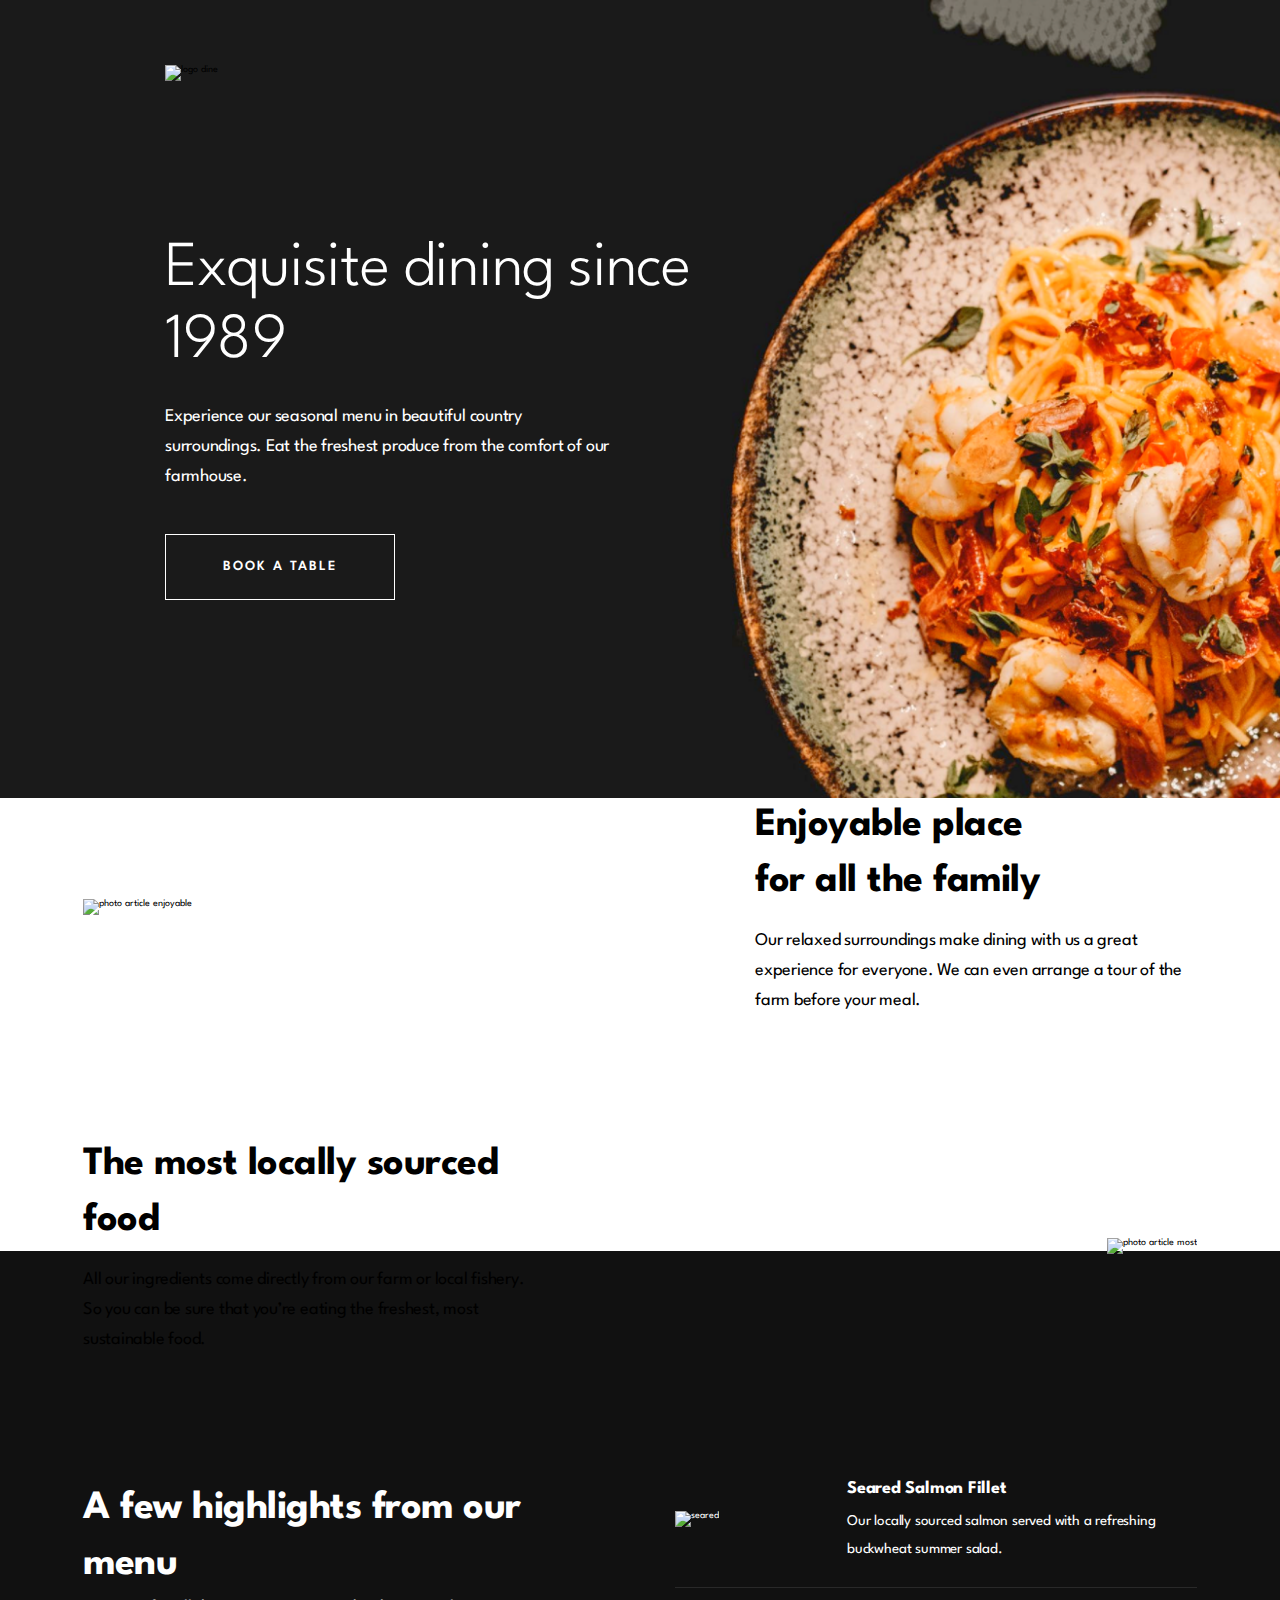
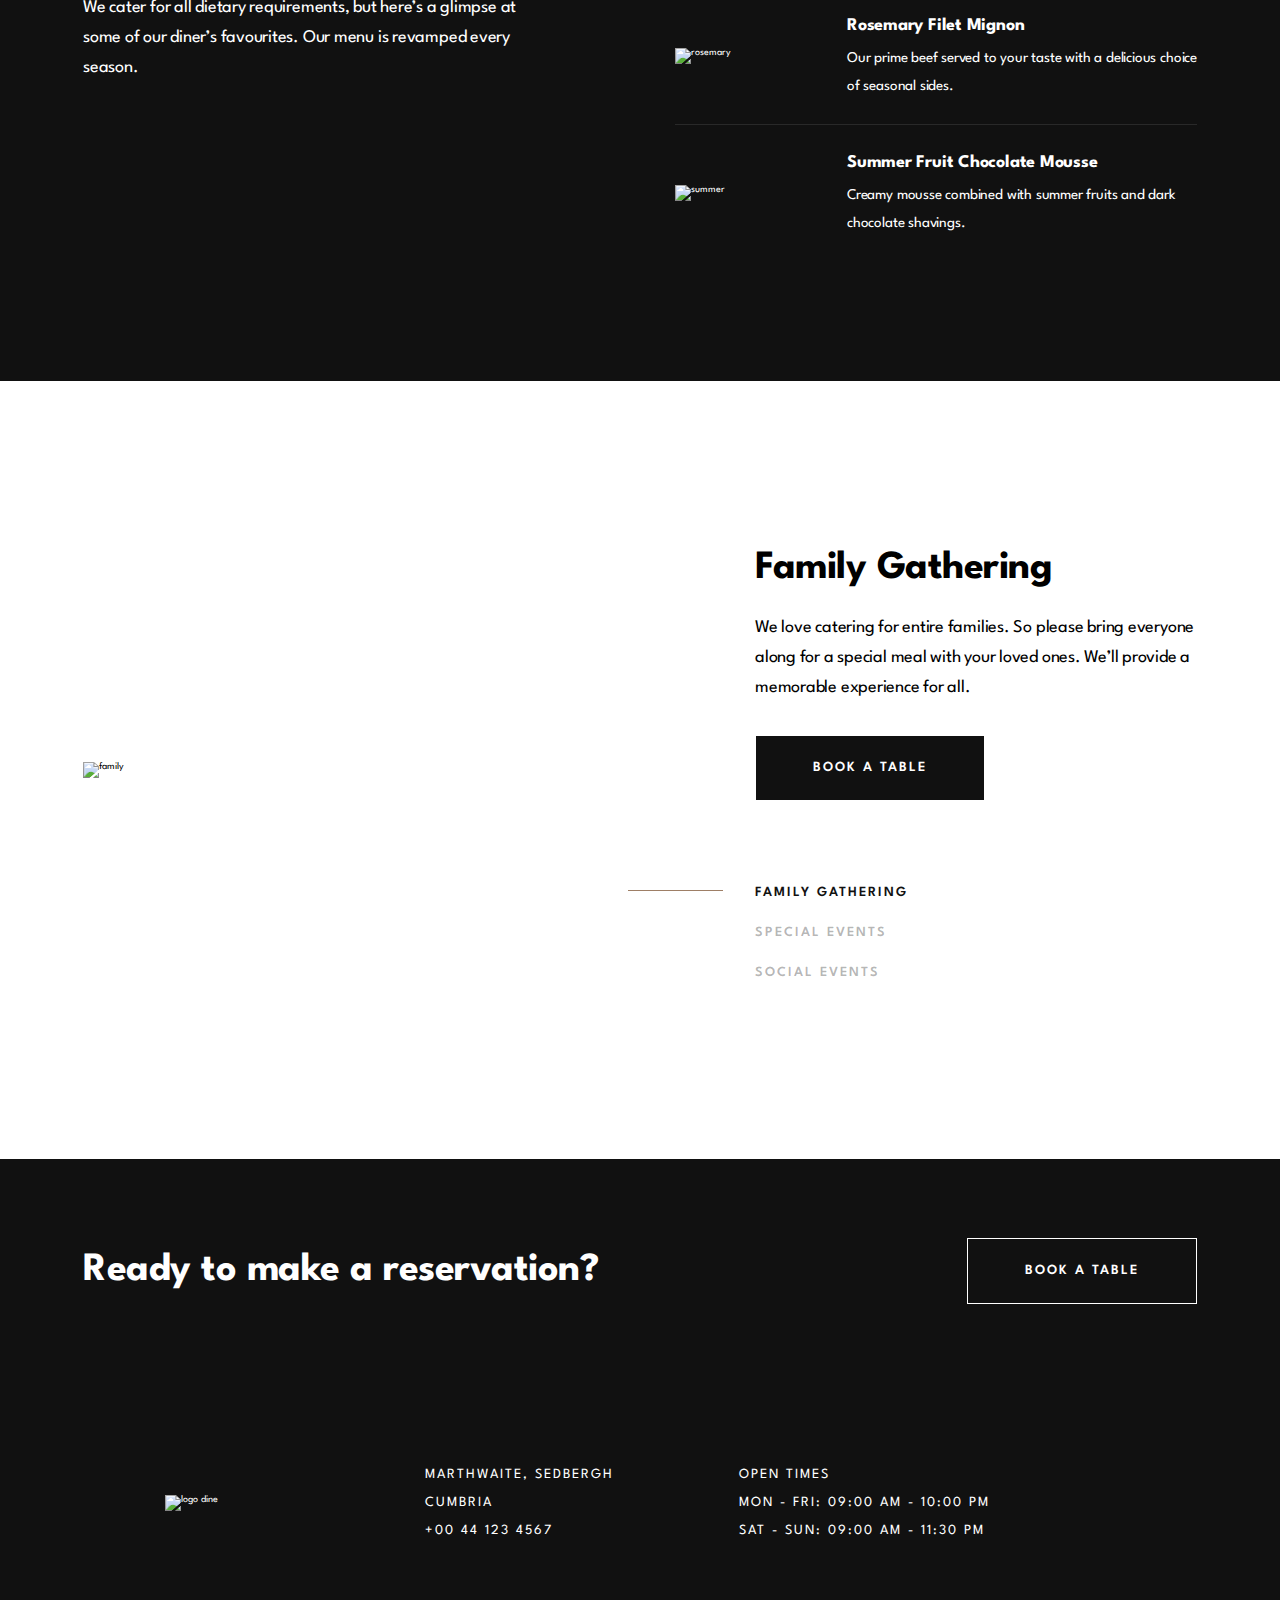
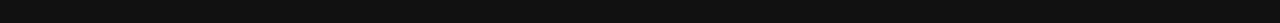
==== commit 6eeb3e6c: "table.html2" ====
--- a/index.html
+++ b/index.html
@@ -19,13 +19,13 @@
                     <figure class="background__title-header__logo">
                         <img src="img/dine.logo.svg" alt="logo dine">
                     </figure>
-                    <h1 class="background__heading-1">Exquisite dining 
+                    <h1 class="heading-1">Exquisite dining 
                         since 1989</h1>
                     <p class="background__para">
                         Experience our seasonal menu in beautiful country surroundings. Eat the freshest produce from
                         the comfort of our farmhouse.
                     </p>
-                <a href="#" class="btn btn--background ">BOOK A TABLE</a>
+                <a href="table.html" class="btn btn--background ">BOOK A TABLE</a>
             </div>
         </div>
 
@@ -41,7 +41,7 @@
                   </picture>
               
                 <div class="container-article">
-                    <h2 class="heading-2">Enjoyable place
+                    <h2 class="heading-2">Enjoyable place <br>
                         for all the family</h2>
 
                     <p>
@@ -155,7 +155,7 @@
                             We love catering for entire families. So please bring everyone along for a special meal with
                             your loved ones. We’ll provide a memorable experience for all.
                         </p>
-                        <a href="#" class="btn btn-black"> BOOK A TABLE</a>
+                        <a href="table.html" class="btn btn-black"> BOOK A TABLE</a>
                     </div>
 
                     <div class="buttons">
@@ -169,10 +169,12 @@
         </section>
         <section class="reservation">
             <div class=" reservation__container flexbox max-width">
-                <h2> Ready to make a reservation? </h2>
-                <a href="#" class="btn"> BOOK A TABLE</a>
-            </div>
-        </section>
+                <h2 class="heading-2"> Ready to make a reservation? </h2>
+                <a href="table.html" class="btn"> BOOK A TABLE</a>
+            </div>
+        </section>
+    </main>
+
         <div class="footer">
             <footer class="footer__container flexbox max-width">
                 <figure class="footer__container__picture">
@@ -202,7 +204,6 @@
             </footer>
         </div>
 
-    </main>
     <script src="js/main.js"></script>
     <script src="js/jquery.js"></script>
 </body>
--- a/css/style.css
+++ b/css/style.css
@@ -61,11 +61,14 @@
   --color-codGray: rgba(17, 17, 17, 1);
   --mirage: rgba(23, 25 ,43, 1);
   --ebonyCLay: rgba(36, 43, 55, 1);
-  --shuttleGray: rgba(92, 103, 121);
+  --shuttleGray: rgba(92, 103, 121, 1);
+  --shuttleGrayOpacity: rgba(92, 103, 121, .3);
+  --errorColor: rgb(181, 73, 73);
 }
 
 body {
   font-family: "Spartan", sans-serif;
+  overflow-x: hidden;
 }
 
 .max-width {
@@ -73,7 +76,7 @@
   margin: 0 auto;
 }
 
-p {
+p, span {
   font-size: 1.8rem;
   font-weight: 400;
   line-height: 3rem;
@@ -136,11 +139,16 @@
   border: 1px solid white;
   color: white;
   transition: all 0.5s;
+  text-transform: uppercase;
 }
 .btn:hover {
   background: white;
   color: black;
   border: 1px black solid;
+}
+
+picture img {
+  box-shadow: 0px 75px 100px -50px rgba(56, 66, 85, 0.5);
 }
 
 .btn-black {
@@ -185,14 +193,13 @@
   background-position: top right;
   background-size: contain;
   background-color: #1a1a1a;
-  padding-top: 6.5rem;
-  padding-left: 16.5rem;
+  padding: 6.5rem 0 0 16.5rem;
 }
 .background__container {
   max-width: 54.5rem;
   padding-bottom: 19.8rem;
 }
-.background__container .background__heading-1 {
+.background__container .heading-1 {
   padding-top: 15.3rem;
 }
 .background__container .background__para {
@@ -223,6 +230,7 @@
   position: relative;
 }
 .twobox__container-most__picture::before {
+  content: url("../img/main-page/barre.png");
   position: absolute;
   top: 28.2rem;
   right: -10rem;
@@ -270,6 +278,7 @@
   position: relative;
 }
 .family__container picture::before {
+  content: url("../img/main-page/barre.png");
   position: absolute;
   top: -3.8rem;
   left: -3rem;
@@ -314,6 +323,7 @@
 }
 
 .footer {
+  clear: both;
   background: var(--color-codGray);
   color: white;
 }
@@ -329,10 +339,279 @@
   justify-content: space-evenly;
 }
 
+.bg-table {
+  background: url("../img/reservation/bg-reservation.png") no-repeat;
+  background-color: var(--color-codGray);
+  color: white;
+  padding: 6.5rem 16.7rem 12.6rem 16.7rem;
+}
+.bg-table__container {
+  padding-top: 15.3rem;
+  max-width: 45rem;
+}
+.bg-table__container .heading-2 {
+  margin-bottom: 2.4rem;
+}
+
+.form {
+  position: absolute;
+  top: 27rem;
+  right: 5rem;
+  max-width: 54.7rem;
+  text-align: center;
+  padding: 4.8rem;
+  background: #ffffff;
+  box-shadow: 0px 75px 100px -50px rgba(56, 66, 85, 0.5);
+}
+.form__container, .form__pickdate, .form__datetime {
+  margin-bottom: 3.2rem;
+}
+.form__container .message-error, .form__pickdate .message-error, .form__datetime .message-error {
+  text-align: left;
+  font-size: 10px;
+  font-weight: 500;
+  line-height: 12px;
+  letter-spacing: -0.125px;
+  margin-top: 1rem;
+  color: var(--errorColor);
+  display: none;
+}
+.form__datetime {
+  align-items: baseline;
+}
+.form label {
+  margin-right: 5.3rem;
+  color: var(--shuttleGray);
+}
+.form input::placeholder, .form #AM {
+  color: var(--shuttleGray);
+  opacity: 0.4;
+  transition: all 0.5s;
+}
+.form input:focus::placeholder {
+  opacity: 1;
+}
+.form label, .form input::placeholder {
+  font-size: 1.8rem;
+  font-weight: 400;
+  line-height: 2.8rem;
+  letter-spacing: -0.225px;
+  font-family: "Spartan", sans-serif;
+}
+.form .show {
+  display: block;
+}
+.form .error-color {
+  color: var(--errorColor);
+}
+.form .border-error {
+  border-bottom: 1px solid var(--errorColor);
+}
+.form input.error::-webkit-input-placeholder {
+  color: var(--errorColor);
+}
+.form input {
+  appearance: none;
+  border: none;
+  border-bottom: var(--shuttleGrayOpacity) 1px solid;
+  padding: 0.6rem 0 1.6rem 1.6rem;
+  outline: none;
+  cursor: pointer;
+  transition: all 0.5s;
+  font-family: "Spartan", sans-serif;
+  font-size: 1.8rem;
+  font-weight: 400;
+  line-height: 2.8rem;
+  letter-spacing: -0.225px;
+}
+.form input:focus {
+  border-bottom: var(--shuttleGray) 1px solid;
+}
+.form #name, .form #email {
+  display: block;
+  width: 100%;
+}
+.form__pickdate input, .form__datetime input {
+  max-width: 8rem;
+  margin-right: 1.6rem;
+}
+.form__people {
+  border-bottom: var(--shuttleGray) 1px solid;
+  max-width: 44rem;
+  text-align: center;
+}
+.form__people span {
+  font-weight: 700;
+}
+.form__people a {
+  color: white;
+}
+.form__people #minus {
+  float: left;
+  margin-left: 3rem;
+}
+.form__people #plus {
+  float: right;
+  margin-right: 3rem;
+}
+.form__people input {
+  border: none;
+  width: 3.6rem;
+  text-align: center;
+  margin: 0;
+  font-size: 1.8rem;
+  font-weight: 700;
+}
+.form .submit {
+  cursor: pointer;
+}
+
+.custom-select-wrapper {
+  display: inline-block;
+  position: relative;
+  user-select: none;
+  border-bottom: var(--shuttleGrayOpacity) 1px solid;
+  max-width: 8rem;
+  margin-right: 1.6rem;
+  margin-bottom: 3.2rem;
+  width: 8rem;
+}
+.custom-select-wrapper:hover {
+  border-bottom: 1px var(--shuttleGray) solid;
+}
+.custom-select-wrapper:hover #AM {
+  opacity: 1;
+}
+.custom-select-wrapper .custom-select {
+  position: relative;
+  display: flex;
+  flex-direction: column;
+}
+.custom-select-wrapper .custom-select .custom-select__trigger {
+  position: relative;
+  display: flex;
+  align-items: center;
+  justify-content: space-between;
+  padding-bottom: 1.5rem;
+  padding-left: 1.1rem;
+  font-size: 20px;
+  font-weight: 300;
+  color: #3b3b3b;
+  background: #ffffff;
+  cursor: pointer;
+}
+.custom-select-wrapper .custom-options {
+  position: absolute;
+  display: block;
+  top: 100%;
+  left: 0;
+  right: 0;
+  border-top: 0;
+  background: #fff;
+  transition: all 0.5s;
+  opacity: 0;
+  visibility: hidden;
+  pointer-events: none;
+  z-index: 2;
+  box-shadow: 0px 15px 25px rgba(56, 66, 85, 0.25);
+}
+.custom-select-wrapper .custom-options .custom-option {
+  position: relative;
+  display: block;
+  padding: 1rem 1rem 1rem 3rem;
+  font-size: 22px;
+  font-weight: 300;
+  color: #3b3b3b;
+  cursor: pointer;
+  transition: all 0.5s;
+}
+.custom-select-wrapper .custom-options .custom-option.selected {
+  position: relative;
+}
+
+.custom-select.open .custom-options {
+  opacity: 1;
+  visibility: visible;
+  pointer-events: all;
+}
+
+.selected::before {
+  content: url("../img/reservation/check.svg");
+  position: absolute;
+  left: 1rem;
+}
+
+.arrow {
+  position: relative;
+  height: 15px;
+  width: 15px;
+}
+
+.arrow::before, .arrow::after {
+  content: "";
+  position: absolute;
+  bottom: 0px;
+  width: 0.15rem;
+  height: 100%;
+  transition: all 0.5s;
+}
+
+.arrow::before {
+  left: -5px;
+  transform: rotate(45deg);
+  background-color: var(--color-beaver);
+}
+
+.arrow::after {
+  left: 5px;
+  transform: rotate(-45deg);
+  background-color: var(--color-beaver);
+}
+
+.open .arrow::before {
+  left: -5px;
+  transform: rotate(-45deg);
+}
+
+.open .arrow::after {
+  left: 5px;
+  transform: rotate(45deg);
+}
+
+@media screen and (max-width: 1213px) {
+  .bg-table {
+    background: url("../img/reservation/bg-reservation-tablet.png") no-repeat;
+    background-color: var(--color-codGray);
+    background-size: cover;
+    padding: 6.5rem 0em 12.6rem 0rem;
+    text-align: center;
+  }
+
+  .form {
+    position: initial;
+    margin: 0 auto;
+    transform: translateY(-9rem);
+  }
+
+  .bg-table__container {
+    max-width: 55rem;
+    margin: 0 auto;
+    text-align: center;
+    padding-top: 6.2rem;
+    padding-left: 2.4rem;
+  }
+
+  .background-reservation__img {
+    display: none;
+  }
+}
 @media screen and (max-width: 1150px) {
   .container-article {
     margin: 9.5rem auto 0;
     text-align: center;
+  }
+  .container-article::before {
+    left: 43%;
   }
 
   .background {
@@ -347,7 +626,7 @@
     text-align: center;
     padding-top: 31rem;
   }
-  .background .background__heading-1 {
+  .background .heading-1 {
     padding-top: 3.2rem;
   }
   .background .background__para {
@@ -361,14 +640,19 @@
     padding-bottom: 12rem;
   }
   .twobox__container-enjoy {
+    flex-direction: column;
     justify-content: center;
   }
   .twobox__container-most {
     flex-direction: column-reverse;
   }
+  .twobox__container-most__picture::before {
+    top: 22.2rem;
+    right: -7rem;
+  }
 
   .highlights {
-    margin-top: 0rem;
+    margin-top: 0;
     padding-top: 4rem;
   }
   .highlights__container {
@@ -379,6 +663,9 @@
     padding-top: 2.6rem;
   }
 
+  .family {
+    background-position: -41rem top;
+  }
   .family__container {
     justify-content: center;
     padding-top: 9.6rem;
@@ -409,15 +696,18 @@
     background-color: var(--color-codGray);
   }
   .reservation__container {
-    justify-content: center;
-    padding: 6.5rem 0rem;
+    flex-direction: column;
+    padding: 6.5rem 0;
   }
   .reservation__container .btn {
     margin-top: 2.3rem;
   }
 
   .footer__container {
-    align-items: flex-end;
+    align-items: end;
+  }
+  .footer__container__picture {
+    margin-bottom: 4rem;
   }
   .footer__address {
     display: block;
@@ -428,5 +718,137 @@
     margin-bottom: 3.2rem;
   }
 }
+@media screen and (max-width: 600px) {
+  .background__container, .container-article {
+    max-width: 315px;
+  }
+
+  .container-article {
+    margin-top: 8.7rem;
+  }
+  .container-article::before {
+    left: 12rem;
+  }
+
+  .heading-1 {
+    font-size: 3.2rem;
+    font-weight: 300;
+    line-height: 4rem;
+    text-align: center;
+    letter-spacing: -0.4px;
+  }
+
+  p, .background__para {
+    font-size: 1.5rem;
+    font-weight: 400;
+    line-height: 2.5rem;
+    text-align: center;
+    letter-spacing: -0.1875px;
+  }
+
+  .heading-2 {
+    font-size: 3.2rem;
+    font-weight: 700;
+    line-height: 4rem;
+    text-align: center;
+    letter-spacing: -0.4px;
+  }
+
+  .twobox {
+    background: none;
+    padding-bottom: 8rem;
+  }
+  .twobox__container-enjoy {
+    margin-top: 7.9rem;
+  }
+  .twobox__container-enjoy__picture img {
+    margin-top: -16rem;
+  }
+  .twobox__container-most__picture::before {
+    content: none;
+  }
+
+  .highlights {
+    padding-top: 7.2rem;
+  }
+  .highlights .container-article {
+    max-width: 35rem;
+    margin-bottom: 6.4rem;
+  }
+  .highlights__seared__items {
+    justify-content: center;
+  }
+  .highlights__seared__items__picture {
+    background: none;
+    width: 100%;
+    margin: 0;
+    text-align: center;
+  }
+  .highlights__seared__items__description {
+    text-align: center;
+    margin-top: 3.2rem;
+  }
+
+  .family__container {
+    padding-top: 8rem;
+  }
+  .family__container picture::before {
+    content: none;
+  }
+
+  .family .buttons a {
+    display: block;
+    margin-bottom: 1.6rem;
+  }
+
+  .family .buttons .active::before {
+    left: 33%;
+  }
+
+  .family .container-article {
+    margin-top: 2.4rem;
+  }
+
+  .bg-reservation {
+    background: url("../img/mobile/reservation.png") no-repeat;
+    background-size: cover;
+    background-color: var(--color-codGray);
+  }
+  .bg-reservation__container {
+    padding: 8rem 0;
+  }
+
+  .footer__address {
+    margin: 4rem 0 0 0;
+    text-align: center;
+  }
+
+  .bg-table__container {
+    max-width: 34.2rem;
+  }
+  .bg-table__container .heading-1 {
+    margin-bottom: 1.6rem;
+  }
+
+  .bg-table__reserve {
+    display: inline-block;
+    margin-top: 2.4rem;
+  }
+
+  .form__pickdate__fieldname, .form__datetime__fieldname {
+    width: 100%;
+    text-align: left;
+    margin-bottom: 1rem;
+  }
+
+  .form__pickdate input, .form__datetime input, .custom-select-wrapper {
+    max-width: 7rem;
+  }
+}
+@media screen and (max-width: 372px) {
+  .form {
+    padding: 4.8rem 0;
+  }
+}
 
 /*# sourceMappingURL=style.css.map */
